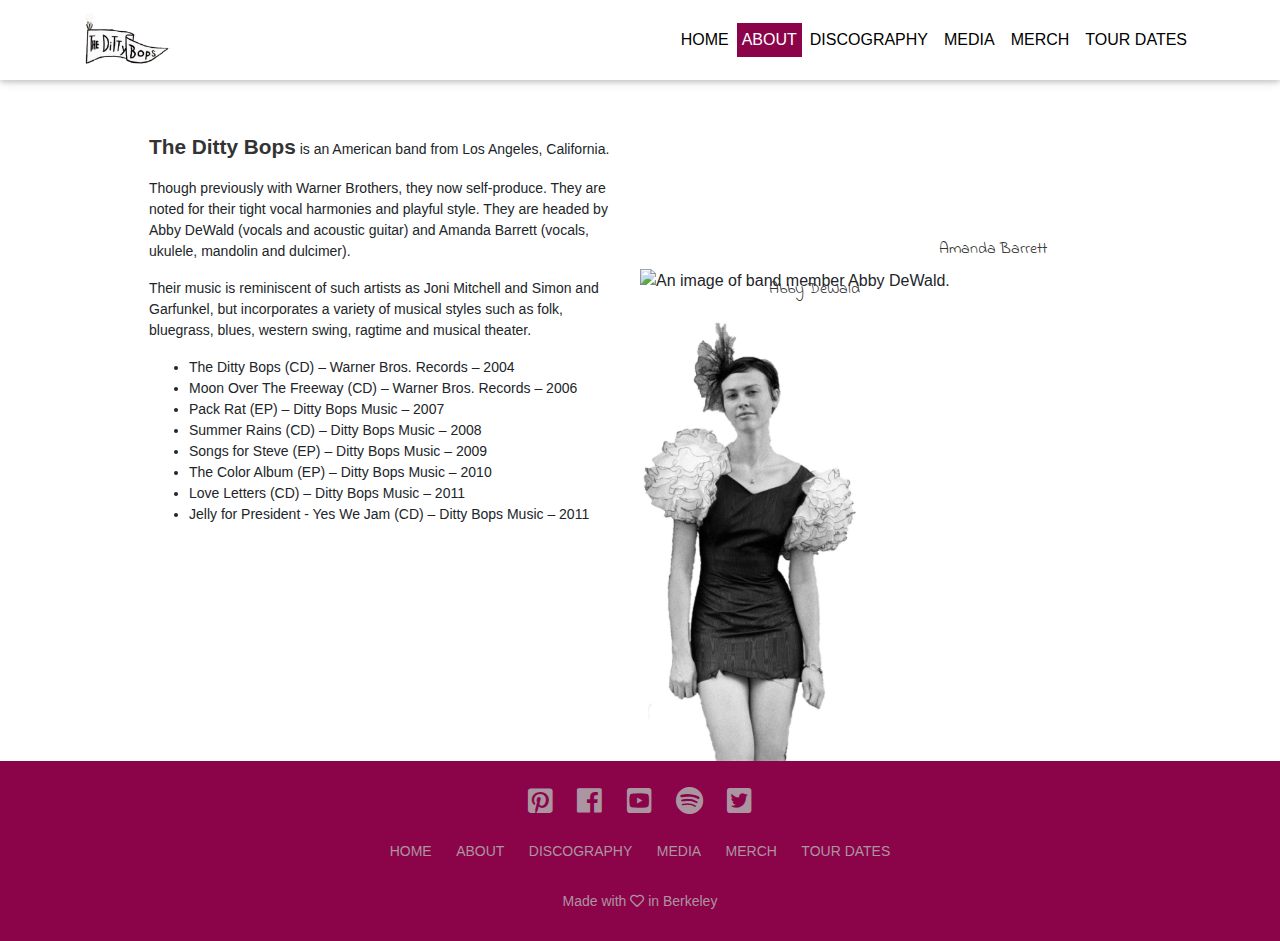
==== about.html @ 8f12d15b "moved location" ====
<!DOCTYPE html>
<html lang="en">

<head>
  <meta charset="utf-8">
  <meta name="viewport" content="width=device-width, initial-scale=1, shrink-to-fit=no">
  <meta name="description" content="">
  <meta name="author" content="Lulu Wang">

  <title>Ditty Bops</title>

  <!-- Bootstrap core CSS-->
  <link href="./assets/stylesheets/bootstrap.min.css" rel="stylesheet">

  <!-- Material Design Bootstrap -->
  <link href="./assets/stylesheets/mdb.min.css" rel="stylesheet">

  <!-- Custom CSS -->
  <link href="./assets/stylesheets/style.css" rel="stylesheet">

  <!-- Custom fonts for this template -->
  <link href="./assets/vender/fontawesome-free/css/all.min.css" rel="stylesheet" type="text/css">
  <link href="https://fonts.googleapis.com/css?family=Montserrat:400,700" rel="stylesheet" type="text/css">
  <link href="https://fonts.googleapis.com/css?family=Lato:400,700,400italic,700italic" rel="stylesheet" type="text/css">
  <link href="https://fonts.googleapis.com/css?family=Indie+Flower" rel="stylesheet">
</head>

<body>

  <!-- Navigation -->
  <nav class="navbar navbar-expand-lg">
    <div class="container">
      <a class="navbar-brand" href="index.html">
        <img src="assets/images/general/logo.svg" alt="Ditty Bops logo.">
      </a>
      <button class="navbar-toggler" type="button" data-toggle="collapse" data-target="#navbarResponsive" aria-controls="navbarResponsive" aria-expanded="false" aria-label="Toggle navigation">
        <span class="navbar-toggler-icon"></span>
      </button>
      <div class="collapse navbar-collapse" id="navbarResponsive">
        <ul class="navbar-nav ml-auto">
          <li class="nav-item">
            <a class="nav-link" href="index.html">HOME</a>
          </li>
          <li class="nav-item active">
            <a class="nav-link-selected active" href="about.html">ABOUT
              <span class="sr-only">(current)</span>
            </a>
          </li>
          <li class="nav-item">
            <a class="nav-link" href="discography.html">DISCOGRAPHY</a>
          </li>
          <li class="nav-item">
            <a class="nav-link" href="media.html">MEDIA</a>
          </li>
          <li class="nav-item">
            <a class="nav-link" href="merch.html">MERCH</a>
          </li>
          <li class="nav-item">
            <a class="nav-link" href="tourdates.html">TOUR DATES</a>
          </li>
        </ul>
      </div>
    </div>
  </nav>

<!-- Page Content -->
<div class="container">
  <div class="about">
      <p> <span class="important-text">The Ditty Bops</span> is an American band from Los Angeles, California.</p>
      <p>Though previously with Warner Brothers, they now self-produce. They are noted for their tight vocal harmonies and playful style. They are headed by Abby DeWald (vocals and acoustic guitar) and Amanda Barrett (vocals, ukulele, mandolin and dulcimer).</p>
      <p>Their music is reminiscent of such artists as Joni Mitchell and Simon and Garfunkel, but incorporates a variety of musical styles such as folk, bluegrass, blues, western swing, ragtime and musical theater.</p>

      <ul>
        <li>The Ditty Bops (CD) – Warner Bros. Records – 2004</li>
        <li>Moon Over The Freeway (CD) – Warner Bros. Records – 2006</li>
        <li>Pack Rat (EP) – Ditty Bops Music – 2007</li>
        <li>Summer Rains (CD) – Ditty Bops Music – 2008</li>
        <li>Songs for Steve (EP) – Ditty Bops Music – 2009</li>
        <li>The Color Album (EP) – Ditty Bops Music – 2010</li>
        <li>Love Letters (CD) – Ditty Bops Music – 2011</li>
        <li>Jelly for President - Yes We Jam (CD) – Ditty Bops Music – 2011</li>
      </ul>
  </div>

  <div class="name1">
    <p>Abby DeWald</p>
  </div>

  <div class="name2">
    <p>Amanda Barrett</p>
  </div>

  <div class="about-image">
    <img src="assets/images/general/abby-deWald.svg" alt="An image of band member Abby DeWald.">
    <img src="assets/images/general/amanda-barrett.svg" alt="An image of band member Amanda Barrett.">
  </div>
</div>

<!-- Footer -->
<footer class="footer">
    <div class="footer__nav-social">
        <a class="footer__nav-item" href="#"><i class="fab fa-pinterest-square fa-2x"></i></a>
        <a class="footer__nav-item" href="#"><i class="fab fa-facebook fa-2x"></i></a>
        <a class="footer__nav-item" href="#"><i class="fab fa-youtube-square fa-2x"></i></a>
        <a class="footer__nav-item" href="#"><i class="fab fa-spotify fa-2x"></i></a>
        <a class="footer__nav-item" href="#"><i class="fab fa-twitter-square fa-2x"></i></a>
    </div>
    <div class="footer__nav">
        <a class="footer__nav-item" href="index.html">HOME</a>
        <a class="footer__nav-item" href="about.html">ABOUT</a>
        <a class="footer__nav-item" href="discography.html">DISCOGRAPHY</a>
        <a class="footer__nav-item" href="media.html">MEDIA</a>
        <a class="footer__nav-item" href="merch.html">MERCH</a>
        <a class="footer__nav-item" href="tourdates.html">TOUR DATES</a>
    </div>
    <p class="footer__p">Made with <i class="far fa-heart"></i> in Berkeley</p>
</footer>

<!-- Bootstrap core JavaScript -->
<script src="assets/javascripts/jquery.min.js"></script>
<script src="assets/javascripts/bootstrap.bundle.min.js"></script>

<!-- MDB core JavaScript -->
<script type="text/javascript" src="js/mdb.min.js"></script>

<!-- custom JavaScript -->
<script src="./assets/javascripts/javascript.js"></script>

</body>

</html>
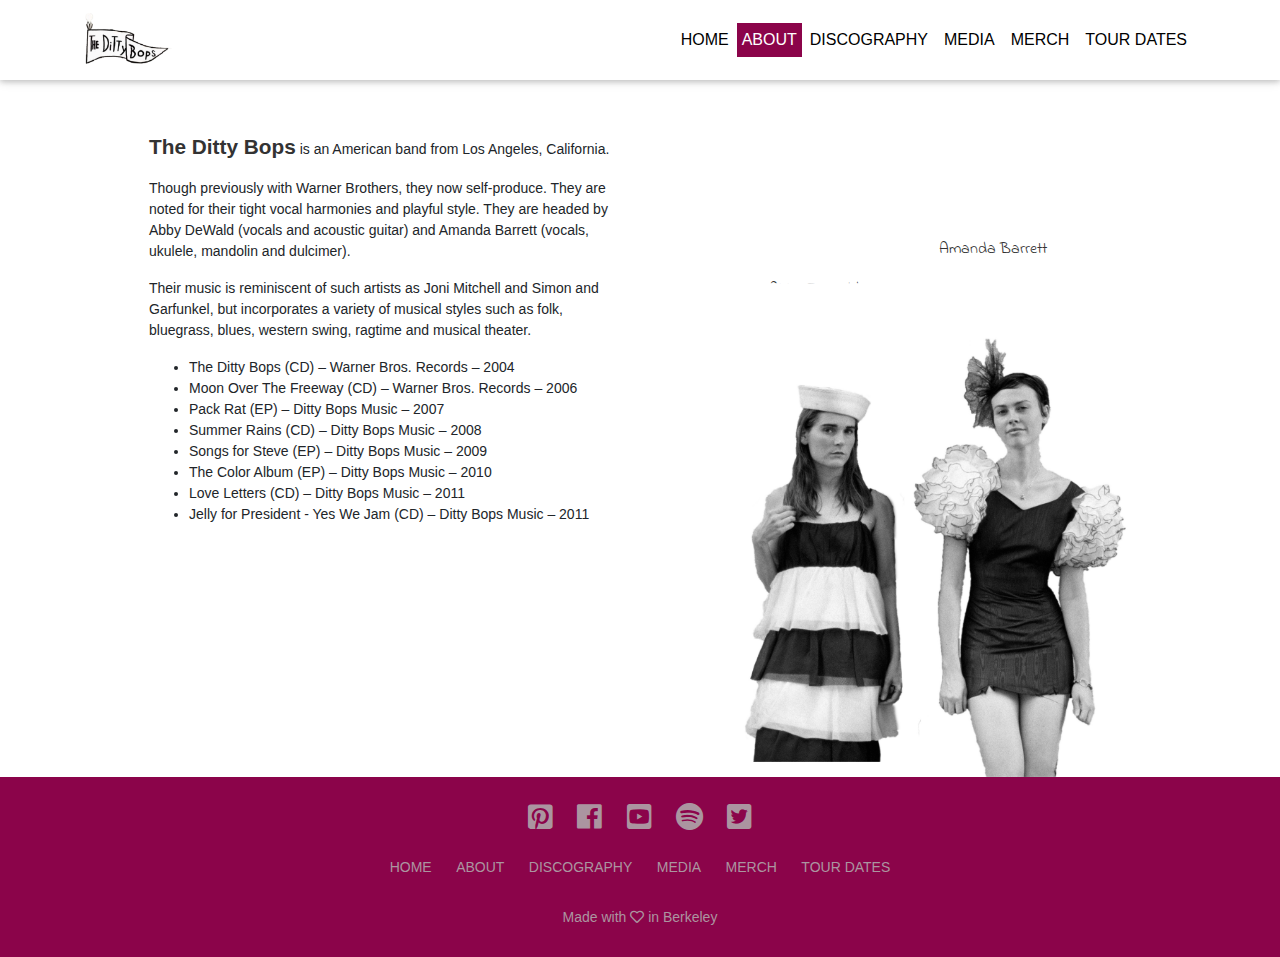
==== commit c8071400: "Fixed image positioning." ====
--- a/about.html
+++ b/about.html
@@ -91,8 +91,8 @@
   </div>
 
   <div class="about-image">
-    <img src="assets/images/general/abby-deWald.svg" alt="An image of band member Abby DeWald.">
-    <img src="assets/images/general/amanda-barrett.svg" alt="An image of band member Amanda Barrett.">
+    <img class="cover-image padding-top-30" src="assets/images/general/abby-deWald.svg" alt="An image of band member Abby DeWald.">
+    <img class="cover-image padding-top" src="assets/images/general/amanda-barrett.svg" alt="An image of band member Amanda Barrett.">
   </div>
 </div>
 
--- a/assets/stylesheets/style.css
+++ b/assets/stylesheets/style.css
@@ -238,6 +238,10 @@
   padding-top: 40px;
 }
 
+.padding-bottom {
+  padding-bottom: 40px;
+}
+
 .main-container-discography {
   min-height: 230vh; /* will cover the 230% of viewport */
   overflow: hidden;
@@ -289,7 +293,8 @@
 }
 
 .column {
-  padding-left: 15px;
+  padding-left: 55px;
+  width: 100%;
 }
 
 .video-gallery {
@@ -312,3 +317,58 @@
   border-right: 1px solid #e2e2e2;
   height: 145vh;
 }
+
+.container3 {
+  float: left;
+  padding-left: 200px;
+  max-width: 25%;
+}
+
+.merch-filter {
+  display: inline-block;
+  width: 30%;
+  padding-left: 20%;
+}
+
+.merch-filter-item {
+  padding: 20px;
+  font-weight: 300;
+}
+
+.merch-gallery {
+  padding-top: 40px;
+  padding-bottom: 40px;
+  width: 60%;
+-webkit-column-count: 3;
+-moz-column-count: 3;
+column-count: 3;
+-webkit-column-width: 33%;
+-moz-column-width: 33%;
+column-width: 33%; }
+
+.merch-gallery .pics {
+-webkit-transition: all 350ms ease;
+transition: all 350ms ease; }
+
+.merch-gallery .animation {
+-webkit-transform: scale(1);
+-ms-transform: scale(1);
+transform: scale(1); }
+
+@media (max-width: 450px) {
+.merch-gallery {
+-webkit-column-count: 1;
+-moz-column-count: 1;
+column-count: 1;
+-webkit-column-width: 100%;
+-moz-column-width: 100%;
+column-width: 100%;
+}
+}
+
+@media (max-width: 400px) {
+.btn.filter {
+padding-left: 1.1rem;
+padding-right: 1.1rem;
+}
+}
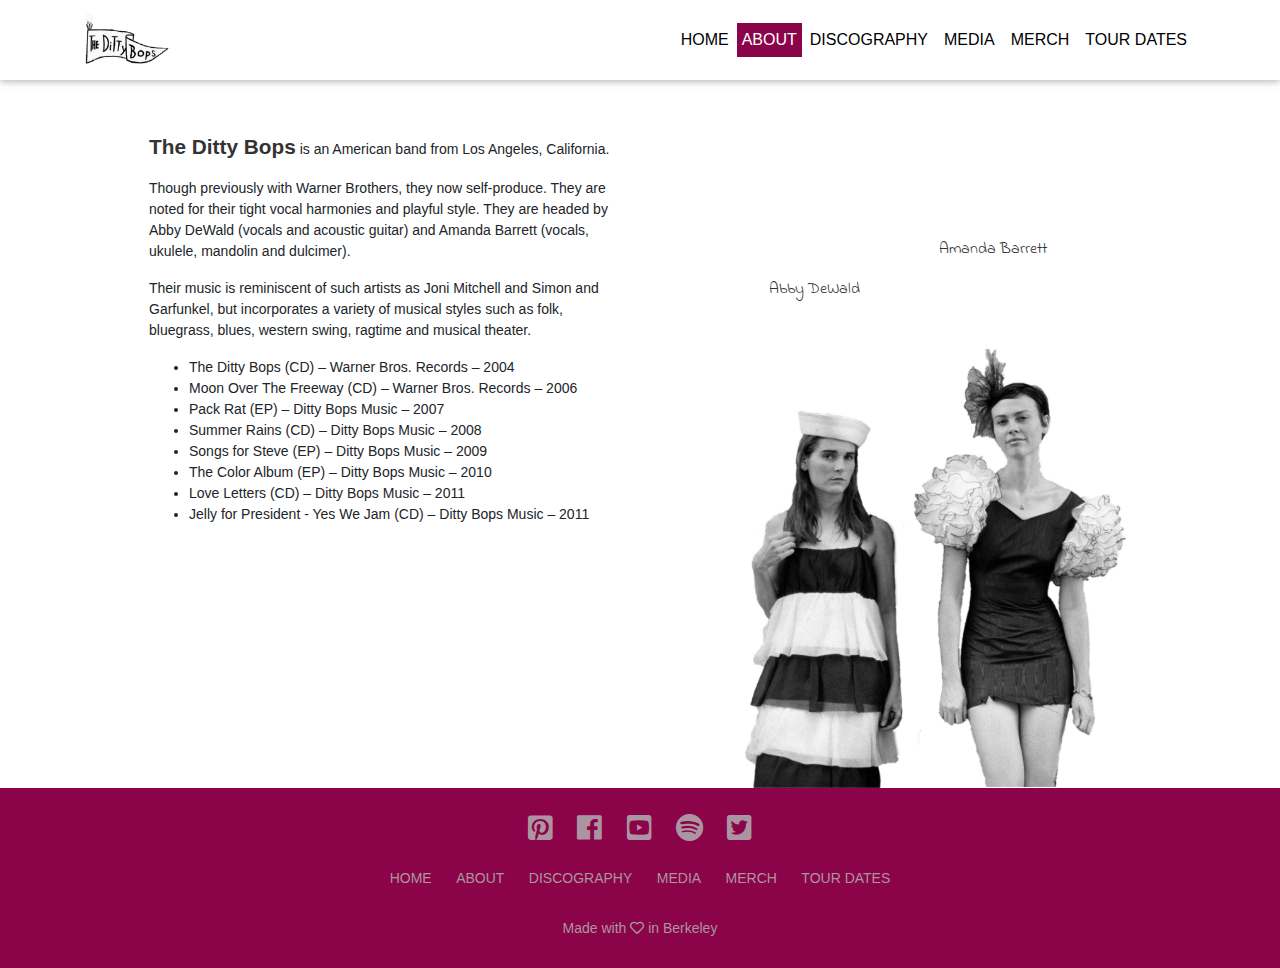
==== commit 2bd83a66: "updated html" ====
--- a/about.html
+++ b/about.html
@@ -91,8 +91,8 @@
   </div>
 
   <div class="about-image">
-    <img class="cover-image padding-top-30" src="assets/images/general/abby-deWald.svg" alt="An image of band member Abby DeWald.">
-    <img class="cover-image padding-top" src="assets/images/general/amanda-barrett.svg" alt="An image of band member Amanda Barrett.">
+    <img class="cover-image padding-top" src="assets/images/general/abby-deWald.svg" alt="An image of band member Abby DeWald.">
+    <img class="cover-image padding-top-50" src="assets/images/general/amanda-barrett.svg" alt="An image of band member Amanda Barrett.">
   </div>
 </div>
 
--- a/assets/stylesheets/style.css
+++ b/assets/stylesheets/style.css
@@ -236,6 +236,9 @@
 
 .padding-top {
   padding-top: 40px;
+}
+.padding-top-50 {
+  padding-top: 50px;
 }
 
 .padding-bottom {
@@ -372,3 +375,22 @@
 padding-right: 1.1rem;
 }
 }
+
+.container-tourdates {
+  text-align: center;
+}
+
+.image-centered {
+  position: relative;
+  display: inline-block;
+  width: 60px;
+  padding-top: 20px;
+}
+
+.tourdates-table {
+  position: relative;
+  width: 50%;
+  transform: translateY(-250px);
+  margin-left: 25%;
+
+}
